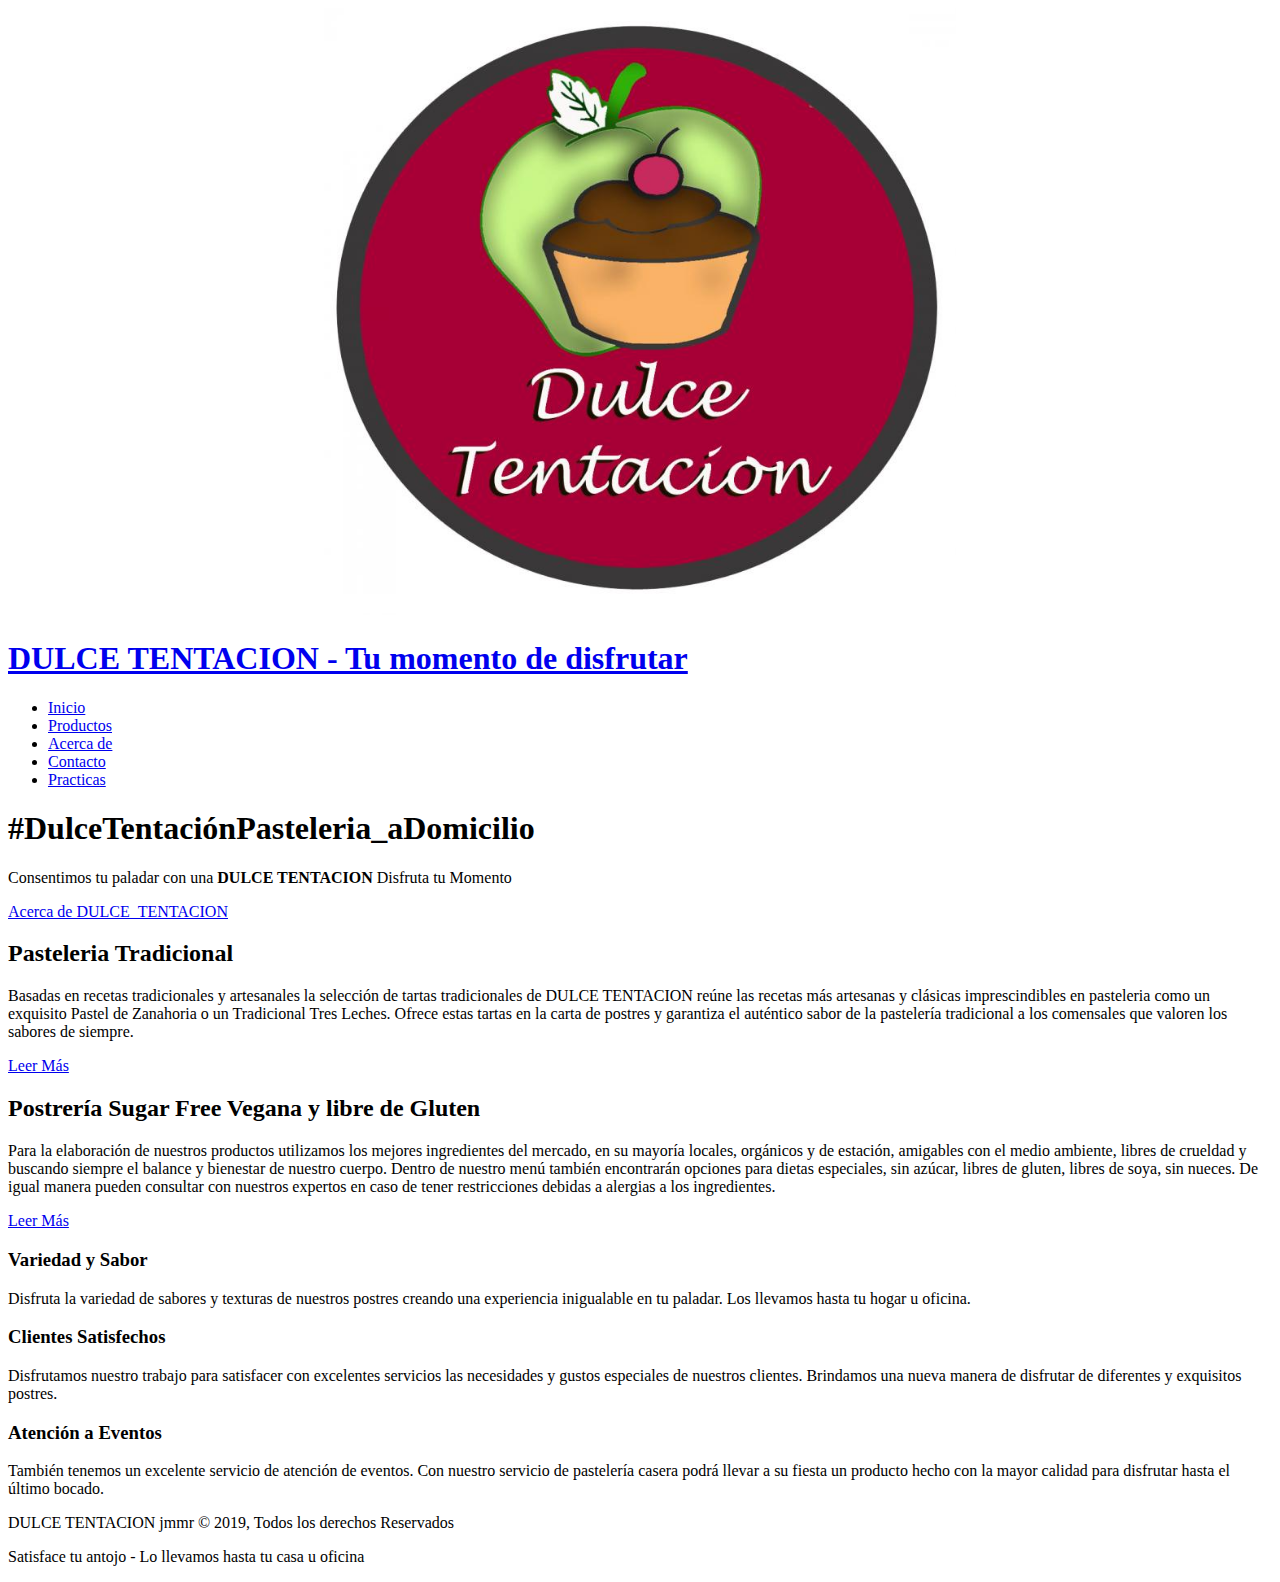
==== Index.html @ cd0a54f6 "Add files via upload" ====
<!--Paso 1-->
<!DOCTYPE html>
<html lang="en">
<head>
  <meta charset="UTF-8">
  <meta name="viewport" content="width=device-width, initial-scale=1.0">
  <meta http-equiv="X-UA-Compatible" content="ie=edge">
  <meta name="description" content="DULCE TENTACION - Tu momento de disfrutar">
  <meta name="keywords" content="postres, sin azucar, libre de gluten, veganos, pasteleria">
  <title>DULCE TENTACION | Satisface tu antojo</title>
  <link rel="stylesheet" href="https://use.fontawesome.com/releases/v5.8.2/css/all.css" integrity="sha384-oS3vJWv+0UjzBfQzYUhtDYW+Pj2yciDJxpsK1OYPAYjqT085Qq/1cq5FLXAZQ7Ay" crossorigin="anonymous">
  <link rel="stylesheet" type="text/css" href="/css/Styles.css">
</head>
<body>
  <header>
<!-- Paso 2-->
  <nav id="navbar">
    <div class="container">
      <center class="logo" title="DULCE TENTACION - Tu momento de disfrutar"><a href="/index.html"><img src="/Imagenes/dulce_tentacion_logo.jpg" width="50%" alt="Pasteleria_aDomicilio"></a></center>
      <h1 class="logo" title="DULCE TENTACION - Tu momento de disfrutar"><a href="/index.html">DULCE TENTACION - Tu momento de disfrutar</a></h1>
      <ul>
        <li><a class="current" href="/Index.html">Inicio</a></li>
        <li><a href="/Productos.html">Productos</a></li>
        <li><a href="/About.html">Acerca de</a></li>
        <!--<li><a href="/Videos.html">Videos</a></li>-->
        <li><a href="/Contact.html">Contacto</a></li>
        <li><a href="/Practicas.html">Practicas</a></li>
      </ul>
    </div>
  </nav>

  <div id="welcome">
  <div class="container">
    <div class="welcome-content">
      <h1>
        <span class="text-primary">#DulceTentación</span>Pasteleria_aDomicilio
      </h1>
      <p class="lead">
        Consentimos tu paladar con una <span class="text-primary"><b>DULCE TENTACION</b></span> Disfruta tu Momento
      </p>
      <a href="about.html" class="btn">Acerca de DULCE_TENTACION</a>
    </div>
  </div>
</div>
<!--/* PASO 7-->
<section id="home-info" class="bg-dark">
  <!--<div class="info-img"></div>-->
  <div class="info-content">
    <h2>
      <span class="text-primary">Pasteleria</span> Tradicional
    </h2>
    <p>Basadas en recetas tradicionales y artesanales la selección de tartas tradicionales de DULCE TENTACION reúne las recetas más artesanas y clásicas imprescindibles en pasteleria como un exquisito Pastel de Zanahoria o un Tradicional Tres Leches. Ofrece estas tartas en la carta de postres y garantiza el auténtico sabor de la pastelería tradicional a los comensales que valoren los sabores de siempre.</p>
    <a href="about.html" class="btn btn-light">Leer Más</a>
  </div>
  <!--/*tengo que copiar lo de info-content y lo mismo asignar a info content1, pero cambie la alineacion a la derecha e izquierda, para que quede en el mismo espacio es porque esta en la seccion*/-->
  <div class="info-content1">
    <h2>
      <span class="text-primary">Postrería Sugar Free </span> Vegana y libre de Gluten
    </h2>
    <p>Para la elaboración de nuestros productos utilizamos los mejores ingredientes del mercado, en su mayoría locales, orgánicos y de estación, amigables con el medio ambiente, libres de crueldad y buscando siempre el balance y bienestar de nuestro cuerpo.

Dentro de nuestro menú también encontrarán opciones para dietas especiales, sin azúcar, libres de gluten, libres de soya, sin nueces. De igual manera pueden consultar con nuestros expertos en caso de tener restricciones debidas a alergias a los ingredientes.</p>
    <a href="about.html" class="btn btn-light">Leer Más</a>
  </div>

</section>
<!-- Paso 10 -->
<section id="features">
  <div class="box bg-light">
    <i class="fas fa-birthday-cake fa-3x"></i>  <i class="fas fa-mug-hot fa-2x"></i>
    <!-- <i class="fas fa-university fa-3x"></i> -->
    <h3>Variedad y Sabor</h3>
    <p>Disfruta la variedad de sabores y texturas de nuestros postres creando una experiencia inigualable en tu paladar. Los llevamos hasta tu hogar u oficina.</p>
  </div>
  <div class="box bg-primary">
    <i class="far fa-smile fa-3x"></i> <i class="fas fa-check-circle fa-3x"></i>
    <h3>Clientes Satisfechos</h3>
    <p> Disfrutamos nuestro trabajo para satisfacer con excelentes servicios las necesidades y gustos especiales de nuestros clientes. Brindamos una nueva manera de disfrutar de diferentes y exquisitos postres.</p>
  </div>
  <div class="box bg-second ">
    <i class="fas fa-glass-cheers fa-3x"></i> <i class="fas fa-coffee fa-3x"></i> <i class="fas fa-calendar-check fa-3x"></i>
    <h3>Atención a Eventos</h3>
    <p>También tenemos un excelente servicio de atención de eventos. Con nuestro servicio de pastelería casera podrá llevar a su fiesta un producto hecho con la mayor calidad para disfrutar hasta el último bocado.</p>
  </div>
</section>
<!-- PASO 12-->
  <div class="clr"></div>
  <footer id="main-footer">
    <p>DULCE TENTACION jmmr &copy; 2019, Todos los derechos Reservados</p>
    <p>Satisface tu antojo - Lo llevamos hasta tu casa u oficina</p>
</footer>
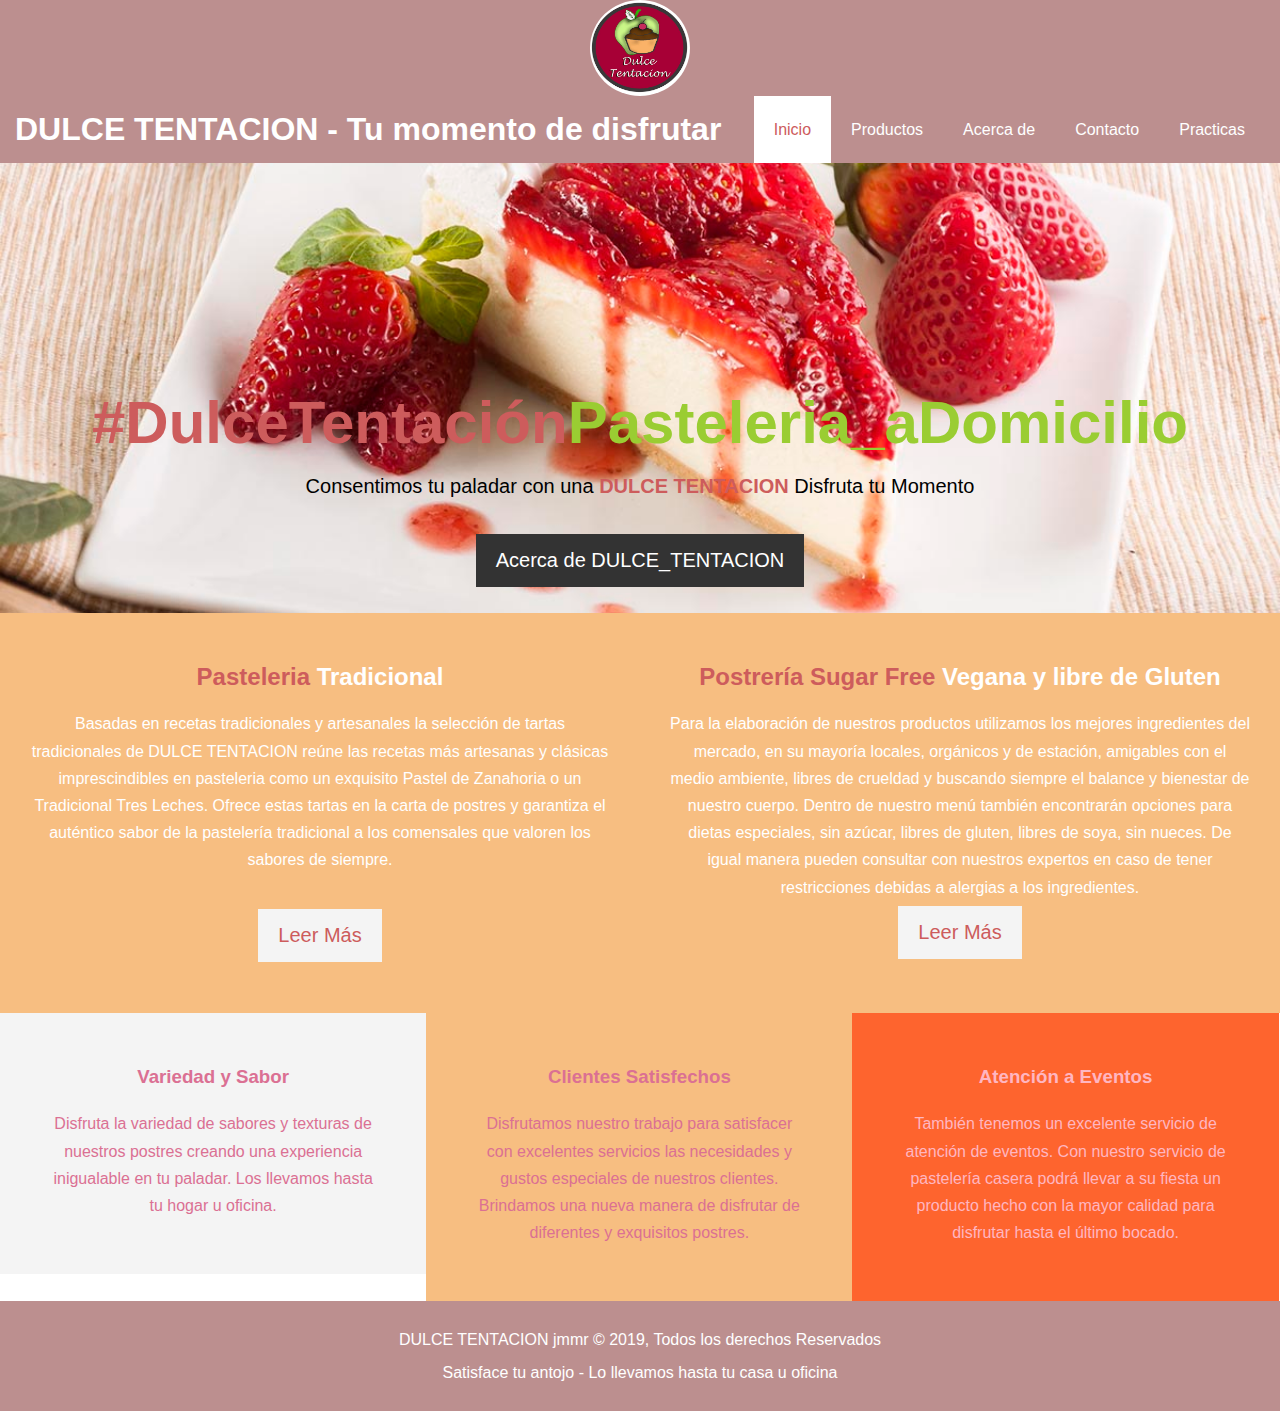
==== commit be9bc527: "Update Index.html" ====
--- a/Index.html
+++ b/Index.html
@@ -9,22 +9,22 @@
   <meta name="keywords" content="postres, sin azucar, libre de gluten, veganos, pasteleria">
   <title>DULCE TENTACION | Satisface tu antojo</title>
   <link rel="stylesheet" href="https://use.fontawesome.com/releases/v5.8.2/css/all.css" integrity="sha384-oS3vJWv+0UjzBfQzYUhtDYW+Pj2yciDJxpsK1OYPAYjqT085Qq/1cq5FLXAZQ7Ay" crossorigin="anonymous">
-  <link rel="stylesheet" type="text/css" href="/css/Styles.css">
+  <link rel="stylesheet" type="text/css" href="./CSS/Styles.css">
 </head>
 <body>
   <header>
 <!-- Paso 2-->
   <nav id="navbar">
     <div class="container">
-      <center class="logo" title="DULCE TENTACION - Tu momento de disfrutar"><a href="/index.html"><img src="/Imagenes/dulce_tentacion_logo.jpg" width="50%" alt="Pasteleria_aDomicilio"></a></center>
-      <h1 class="logo" title="DULCE TENTACION - Tu momento de disfrutar"><a href="/index.html">DULCE TENTACION - Tu momento de disfrutar</a></h1>
+      <center class="logo" title="DULCE TENTACION - Tu momento de disfrutar"><a href="./Index.html"><img src="../Imagenes/dulce_tentacion_logo.jpg" width="50%" alt="Pasteleria_aDomicilio"></a></center>
+      <h1 class="logo" title="DULCE TENTACION - Tu momento de disfrutar"><a href="./Index.html">DULCE TENTACION - Tu momento de disfrutar</a></h1>
       <ul>
-        <li><a class="current" href="/Index.html">Inicio</a></li>
-        <li><a href="/Productos.html">Productos</a></li>
-        <li><a href="/About.html">Acerca de</a></li>
+        <li><a class="current" href="./Index.html">Inicio</a></li>
+        <li><a href="./Productos.html">Productos</a></li>
+        <li><a href="./About.html">Acerca de</a></li>
         <!--<li><a href="/Videos.html">Videos</a></li>-->
-        <li><a href="/Contact.html">Contacto</a></li>
-        <li><a href="/Practicas.html">Practicas</a></li>
+        <li><a href="./Contact.html">Contacto</a></li>
+        <li><a href="./Practicas.html">Practicas</a></li>
       </ul>
     </div>
   </nav>
@@ -38,7 +38,7 @@
       <p class="lead">
         Consentimos tu paladar con una <span class="text-primary"><b>DULCE TENTACION</b></span> Disfruta tu Momento
       </p>
-      <a href="about.html" class="btn">Acerca de DULCE_TENTACION</a>
+      <a href="./About.html" class="btn">Acerca de DULCE_TENTACION</a>
     </div>
   </div>
 </div>
@@ -50,7 +50,7 @@
       <span class="text-primary">Pasteleria</span> Tradicional
     </h2>
     <p>Basadas en recetas tradicionales y artesanales la selección de tartas tradicionales de DULCE TENTACION reúne las recetas más artesanas y clásicas imprescindibles en pasteleria como un exquisito Pastel de Zanahoria o un Tradicional Tres Leches. Ofrece estas tartas en la carta de postres y garantiza el auténtico sabor de la pastelería tradicional a los comensales que valoren los sabores de siempre.</p>
-    <a href="about.html" class="btn btn-light">Leer Más</a>
+    <a href="./About.html" class="btn btn-light">Leer Más</a>
   </div>
   <!--/*tengo que copiar lo de info-content y lo mismo asignar a info content1, pero cambie la alineacion a la derecha e izquierda, para que quede en el mismo espacio es porque esta en la seccion*/-->
   <div class="info-content1">
@@ -60,7 +60,7 @@
     <p>Para la elaboración de nuestros productos utilizamos los mejores ingredientes del mercado, en su mayoría locales, orgánicos y de estación, amigables con el medio ambiente, libres de crueldad y buscando siempre el balance y bienestar de nuestro cuerpo.
 
 Dentro de nuestro menú también encontrarán opciones para dietas especiales, sin azúcar, libres de gluten, libres de soya, sin nueces. De igual manera pueden consultar con nuestros expertos en caso de tener restricciones debidas a alergias a los ingredientes.</p>
-    <a href="about.html" class="btn btn-light">Leer Más</a>
+    <a href="./About.html" class="btn btn-light">Leer Más</a>
   </div>
 
 </section>
--- a/CSS/Styles.css
+++ b/CSS/Styles.css
@@ -0,0 +1,247 @@
+/* <!--Paso 3--> Reiniciar */
+* {
+ margin: 0;
+ padding: 0;
+ box-sizing: border-box;
+}
+
+/* Estilo Menú */
+html, body {
+ font-family: 'Segoe UI', Tahoma, Geneva, Verdana, sans-serif;
+ line-height: 1.7em;
+}
+
+a {
+ color: #333;
+ text-decoration: none;
+}
+
+h1, h2, h3 {
+ padding-bottom: 15px;
+}
+
+p {
+ margin: 5px 0;
+}
+/* Clases Generales */
+
+/* container mantendrá el contenido centrado y con un máximo de ancho */
+.container {
+ margin: auto;
+ max-width: 1350px; /*area disponible para el navbar en el container de encabezado */
+ overflow: auto;
+ padding: 0 15px;
+}
+
+/* Navbar */
+#navbar {
+  background: #BC8F8F; /*#CD853F; /*#A0522D; /*#B43104; /* #DF3A01; /*#FF4000; COLOR DEL FONDO DE LA BARRA DE NAVEGACION*/
+  color: #fff;
+  overflow: auto;
+}
+
+#navbar a {
+ color: #fff;
+}
+
+#navbar h1 {
+ float: left;
+ padding-top: 20px;
+ }
+
+#navbar ul {
+ list-style: none;
+ float: right;
+}
+
+#navbar ul li{
+ float: left;
+}
+
+#navbar ul li a {
+ display: block;   /* bloquear el display para no modificar */
+ padding: 20px;
+ text-align: center;
+}
+
+#navbar ul li a:hover,
+#navbar ul li a.current {   /*para cambiar el color de en donde se posociona el cursor */
+ border-color: #3d8e33;
+ background: #FFF;
+ color: #CD5C5C; /*#5BBF21; COLOR DEL TEXTO EN EL DISPLAY DE OPCIONS EDE MENU*/
+}
+
+#navbar img {   /*DEFINE CARACTERISTICAS PARA LA IMAGEN EN EL NAV BAR*/
+  display:  block;
+  margin: center;
+  height: 8%;
+  width: 8%;
+  border-radius: 50%; /*general el borde las esquinas redondas entre mayor el porcentaje mas redondo el borde de la imagen */
+}
+
+/*------<!--Paso 5--> */
+.text-primary {
+  color: #CD5C5C; /*#800000; /*#A52A2A; /*#BA55D3; /*#EE82EE; /*#DDA0DD; /* #BC8F8F; #FF8000; /*#DF7401;COLOR 1 DE LOS SUBTITULOS COMBINADOS */
+}
+
+.lead {
+  font-size: 20px;
+}
+
+.btn {
+  display: inline-block;
+  font-size: 20px;
+  color: #fff;
+  background: #333;
+  padding: 13px 20px;
+  border: none;
+  cursor: pointer;
+}
+
+.btn:hover {
+  background: #6495ED; /*#7B68EE;/* #5BBF21;*/
+}
+
+/* Paso 6 Bienvenida */
+
+#welcome {
+  background: url('/Imagenes/payfresas.jpg') no-repeat center center/cover;
+  height: 450px;  /*tamaño de la imagen */
+}
+
+#welcome .welcome-content {
+  color: #9ACD32; /*#ADFF2F; /* #F0E68C; /* #01DF01; /*#58FA58; /*#9FF781; COLOR TEXTO 2 DE LOS SUBTITULOS COMBINADOS*/
+  text-align: center;
+  padding-top: 230px;  /*DISTANCIA A PARTIR DE LA CUAL EMPIEZA EL TEXTO EN EL CONTENT DE WELCOME*/
+}
+
+#welcome .welcome-content h1 {  /*uso las propuedades de la clase y agrego mas para h1 */
+  font-size: 60px;
+  line-height: 1em;  /¨* interlineado DESPUES DEL ENCABEZADO 1 */
+}
+
+#welcome .welcome-content p {
+  color: #000000; /*#FFBF00; /*AGREGADA ESTA LINEA PARA CAMBIAR COLOR TEXTO  */
+  padding-bottom: 30px;
+  line-height: 1.3em; /*INTERLINEADO DEL TEXTO EN WELCOME*/
+}
+/*----- pASO 8 */
+.btn-light {
+  background: #f4f4f4;  /*COLOR DEL FONDO DE LOS BOTONES "LEER MAS"*/
+  color: #CD5C5C; /*#215b33;*/
+}
+
+.bg-dark {
+  background: #F7BE81;/*#CD853F; /*#DEB887; /*#61380B; /*#61210B; /*#FA8258; /* #215b33; ESTE ES EL COLOR DE WELCOME Y DE TERCER BOX, CAMBIAR TERCER BOX*/
+  color: #fff;
+}
+
+.bg-light {
+  background: #f4f4f4; /* ESTE ES EL COLOR DEL PRIMER BOX DE HOME*/
+  color: #DB7093;
+}
+
+.bg-primary {
+  background: #F7BE81; /* #5BBF21; ESTE ESL EL COLOR DEL BOX EN MEDIO DE LA SECCION HOME*/
+  color: #DB7093;
+}
+
+.bg-second {
+  background: #FE642E; /*#FF8000; /* ESTE ES EL COLOR DEL TERCER BOX DE LA SECCION HOME*/
+  color: #FFB6C1; /*#215b33;*/
+}
+
+/* PASO 9 Información Principal */
+#home-info {
+  height: 400px;  /*espacio que se da en home info - PROBAR HACIENDO CAMBIOS Y OBSERVAVNDO */
+}
+
+#home-info .info-img {
+  float: left;
+  width: 50%;
+  background: url('/imagenes/dulce_tentacion_logo.jpg') no-repeat center center/cover;
+  min-height: 100%;  /* compacta el espacio en donde se visulaiza la imagen pero no la imagen */
+}
+
+#home-info .info-content {  /* con esto defino cacracteristicas para el contenido que voy a usar en la seccion*/
+  float: left;
+  width: 50%;  /*defino la longitud que ocuoara a lo ancho de la sección*/
+  height: 100%;  /*defino la altura que ocupoara a lo alto de la sección*/
+  text-align: center;
+  padding: 50px 30px;  /*relleno*/
+  overflow: hidden;
+}
+/*<!--aqui tuve que compiar lo mismo de info-content para crear el otro cuadro de texto a un lado y se cambio la alineacion, no use box-->*/
+#home-info .info-content1 {
+  float: right;
+  width: 50%;
+  height: 100%;
+  text-align: center;
+  padding: 50px 30px;  /*relleno*/
+  overflow: hidden;
+}
+
+#home-info .info-content p {  /*aqui uso la clase .info-content para usar sus caracteristicas y ademas añadir otras mas al parrafo p */
+  padding-bottom: 30px  /*cambia el espacio entre el fin de la pagina y la imagen o texto */
+}
+/*PASO 11*/
+.box {
+  float: left;
+  width: 33.3%;
+  padding: 50px;
+  text-align: center;
+}
+.box i {
+  margin-bottom: 10px;
+}
+/* PASO 13---*/
+.clr {
+  clear: both;
+}
+
+/* Pie de página */
+#main-footer {
+  text-align: center;
+  background: #BC8F8F;
+  color: #fff;
+  padding: 20px;
+}
+/*---- PASO 15*/
+.l-heading {   /* defino el tamaño de ka fuente del encabezado, para este tipo o clase de encabezado definido por mi */
+  font-size: 40px;
+}
+
+/* Padding */
+.py-1 { padding: 10px 0; }
+.py-2 { padding: 20px 0; }
+.py-3 { padding: 30px 0; }
+
+/* CON CTRL -F  SE ABRE UNA LINEA DE BUSQUEDA PARA LOCALIZAR ALGUNA CLASE O ETIQUETA DENTRO DEL MISMO ARCHIVO Y LOS id QUE INCIIAN CON # */
+/* Forma de Contacto */
+
+#contact-form .form-group {
+  margin-bottom: 20px;
+  background: #98FB98;
+}
+
+#contact-form label {
+  display: block;
+  margin-bottom: 5px;
+}
+
+#contact-form input,
+#contact-form textarea {
+  width: 100%;
+  padding: 10px;
+  border: 1px #ddd solid;
+}
+
+#contact-form textarea {
+  height: 200px;
+}
+
+#contact-form input:focus,
+#contact-form textarea:focus {
+  outline: none;
+  border-color: #BA55D3;
+}
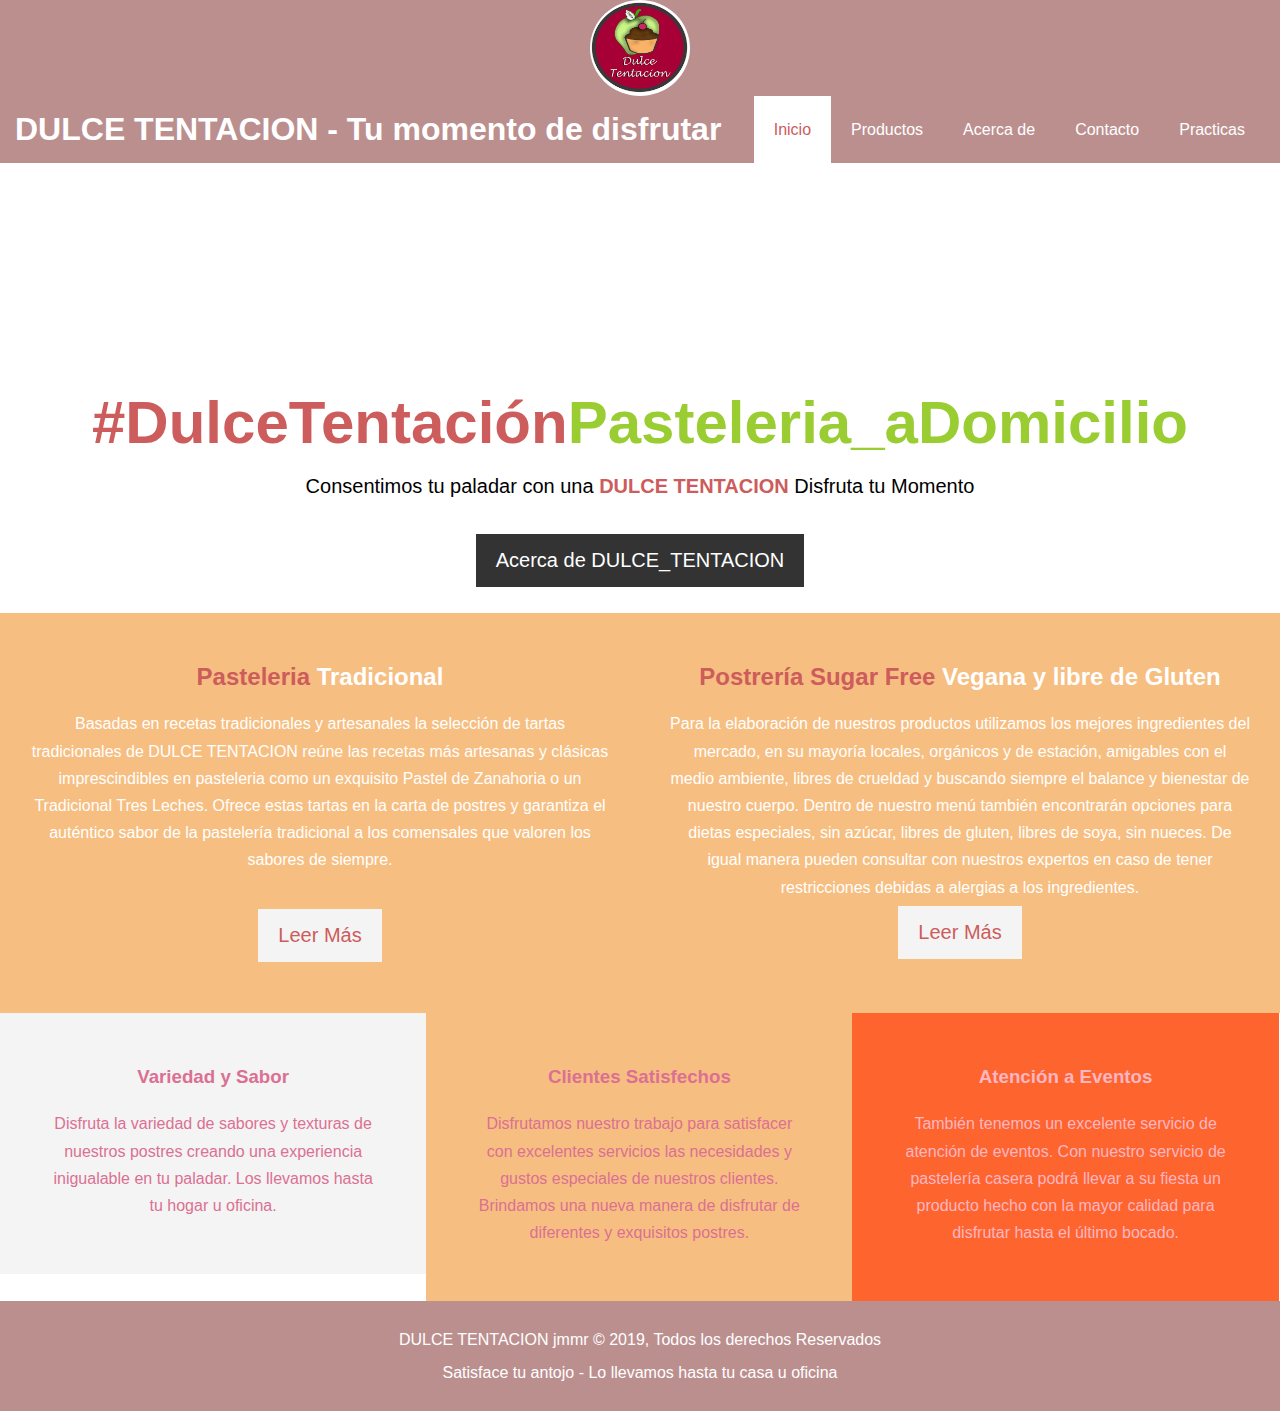
==== commit 97c28e64: "Add files via upload" ====
--- a/CSS/Styles.css
+++ b/CSS/Styles.css
@@ -105,7 +105,7 @@
 /* Paso 6 Bienvenida */
 
 #welcome {
-  background: url('/Imagenes/payfresas.jpg') no-repeat center center/cover;
+  background: url('./Imagenes/payfresas.jpg') no-repeat center center/cover;
   height: 450px;  /*tamaño de la imagen */
 }
 
@@ -159,7 +159,7 @@
 #home-info .info-img {
   float: left;
   width: 50%;
-  background: url('/imagenes/dulce_tentacion_logo.jpg') no-repeat center center/cover;
+  background: url('./Imagenes/dulce_tentacion_logo.jpg') no-repeat center center/cover;
   min-height: 100%;  /* compacta el espacio en donde se visulaiza la imagen pero no la imagen */
 }
 
